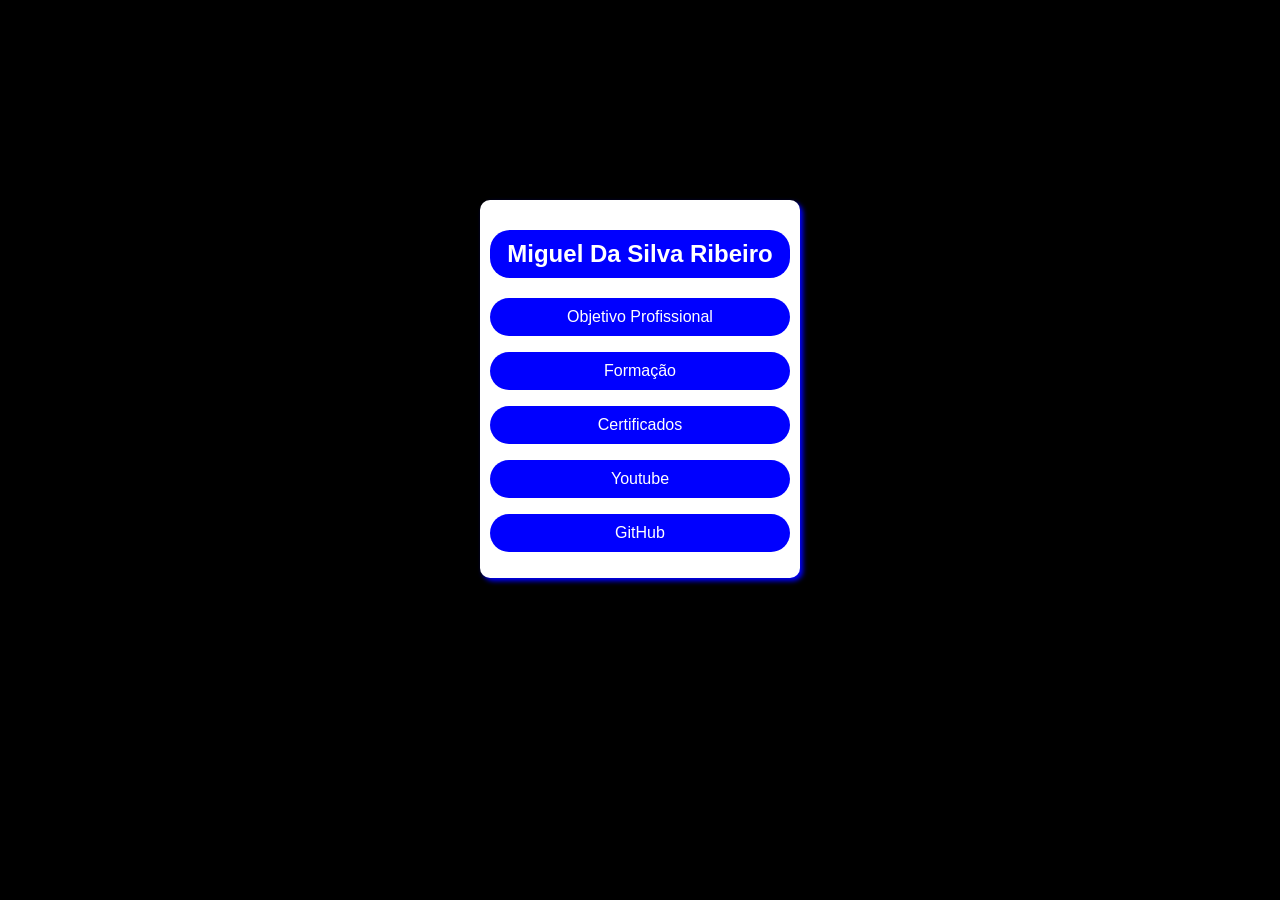
==== index.html @ 0e8af09c "Index criada" ====
<!DOCTYPE html>
<html lang="pt-br">
<head>
    <meta charset="UTF-8">
    <meta name="viewport" content="width=device-width, initial-scale=1.0">
    <title>.</title>
    <link rel="stylesheet" href="style.css">
</head>
<body>
    <main>
        <h2>Miguel Da Silva Ribeiro</h2>
        <p><a href="">Objetivo Profissional</a></p>
        <p><a href="">Formação</a></p>
        <p><a href="Certificado.html">Certificados</a></p>
        <p><a href="https://www.youtube.com/@MiguelJHS">Youtube</a></p>
        <p><a href="https://github.com/Miguel-JHS">GitHub</a></p>
    </main>
</body>
</html>
---- style.css ----
body {
    background-color: black;
}


main {
    background-color: white;
    font-family: Arial, Helvetica, sans-serif;
    width: 300px;
    text-align: center;
    margin: auto;
    margin-top: 200px;
    box-shadow: 3px 3px 5px blue;
    padding: 10px;
    border-radius: 10px;

}

h2 {
    background-color: blue;
    color: white;
    padding: 10px;
    border-radius: 20px;
}

a {
    
    text-decoration: none;
    color: white;
}

p:hover {
    background-color: rgb(182, 255, 10);
    transition: 0.5s;
}

p {
    background-color: blue;
    color: white;
    padding: 10px;
    border-radius: 20px;
}
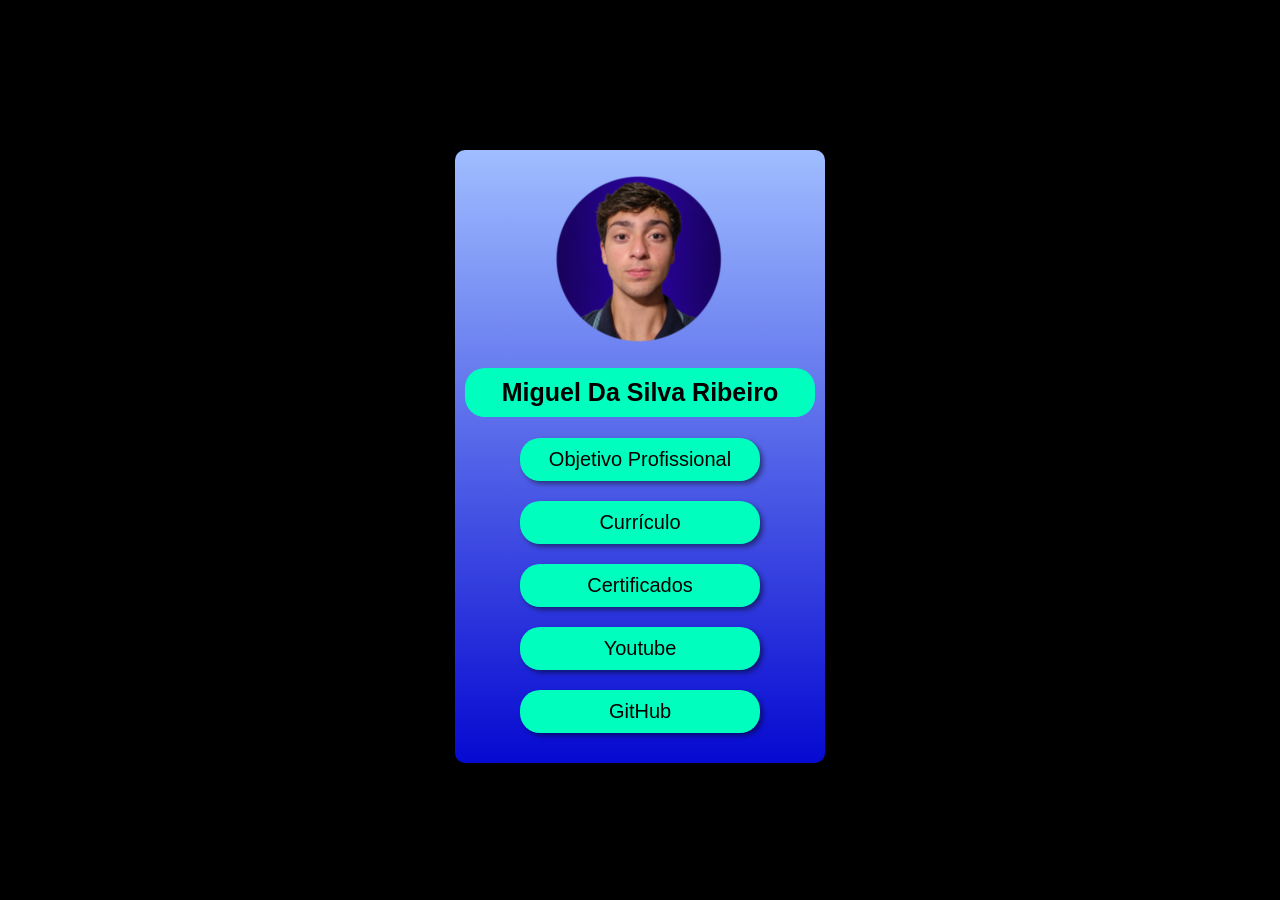
==== commit 91e1eddb: "css Foto e estilo" ====
--- a/index.html
+++ b/index.html
@@ -3,17 +3,18 @@
 <head>
     <meta charset="UTF-8">
     <meta name="viewport" content="width=device-width, initial-scale=1.0">
-    <title>.</title>
+    <title>Portfólio</title>
     <link rel="stylesheet" href="style.css">
 </head>
 <body>
     <main>
+        <p id="Foto"><img src="imagens/Foto sem fundo2.png" alt="Foto"></p>
         <h2>Miguel Da Silva Ribeiro</h2>
-        <p><a href="">Objetivo Profissional</a></p>
-        <p><a href="">Formação</a></p>
-        <p><a href="Certificado.html">Certificados</a></p>
-        <p><a href="https://www.youtube.com/@MiguelJHS">Youtube</a></p>
-        <p><a href="https://github.com/Miguel-JHS">GitHub</a></p>
+        <p id="p2"><a href="">Objetivo Profissional</a></p>
+        <p id="p2"><a href="">Currículo</a></p>
+        <p id="p2"><a href="Certificado.html">Certificados</a></p>
+        <p id="p2"><a href="https://www.youtube.com/@MiguelJHS">Youtube</a></p>
+        <p id="p2"><a href="https://github.com/Miguel-JHS">GitHub</a></p>
     </main>
 </body>
 </html>
--- a/style.css
+++ b/style.css
@@ -1,24 +1,24 @@
 body {
-    background-color: black;
+    background-color: rgb(0, 0, 0);
 }
 
 
 main {
-    background-color: white;
+    background: linear-gradient(rgb(159, 189, 255), rgb(6, 9, 209));
     font-family: Arial, Helvetica, sans-serif;
-    width: 300px;
+    width: 350px;
     text-align: center;
     margin: auto;
-    margin-top: 200px;
-    box-shadow: 3px 3px 5px blue;
+    margin-top: 150px;
+    box-shadow: 3px 3px 5px rgba(0, 0, 7, 0.425);
     padding: 10px;
     border-radius: 10px;
-
 }
 
 h2 {
-    background-color: blue;
-    color: white;
+    background-color: rgb(0, 255, 191);
+    color: balck;
+    font-size: 25px;
     padding: 10px;
     border-radius: 20px;
 }
@@ -26,17 +26,28 @@
 a {
     
     text-decoration: none;
-    color: white;
+    color: rgb(0, 0, 0);
 }
 
-p:hover {
-    background-color: rgb(182, 255, 10);
+#p2:hover {
+    background-color: rgb(13, 192, 13);
     transition: 0.5s;
 }
 
-p {
-    background-color: blue;
-    color: white;
+#p2 {
+    background-color: rgb(0, 255, 191);
+    font-size: 20px;
+    width: 220px;
     padding: 10px;
+    margin: 20px auto;
     border-radius: 20px;
+    box-shadow: 3px 3px 5px rgba(0, 0, 0, 0.452);
+}
+
+img {
+    text-align: center;
+}
+
+#Foto {
+       text-align: center;
 }
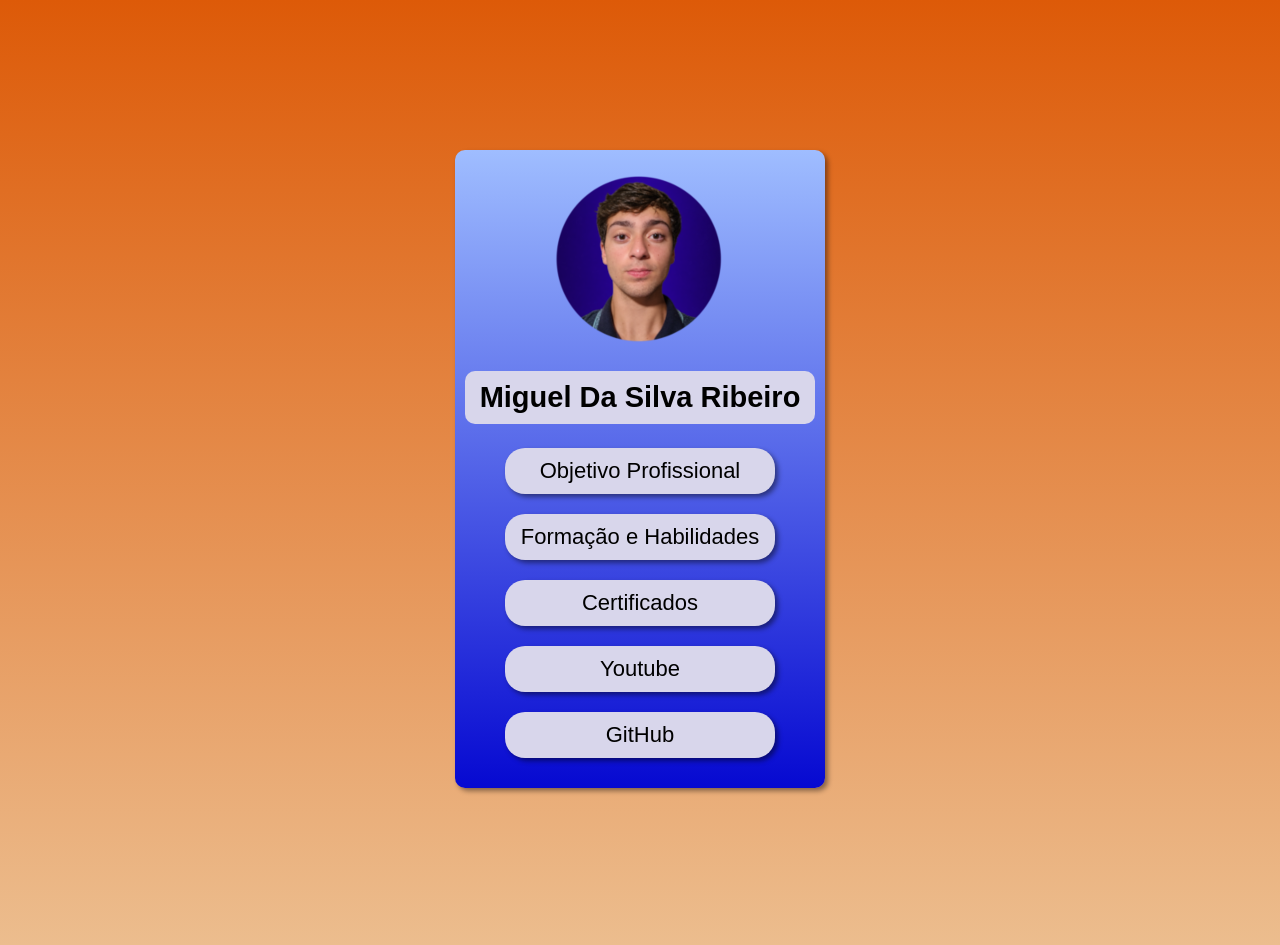
==== commit ecdf7c0f: "s" ====
--- a/index.html
+++ b/index.html
@@ -10,8 +10,8 @@
     <main>
         <p id="Foto"><img src="imagens/Foto sem fundo2.png" alt="Foto"></p>
         <h2>Miguel Da Silva Ribeiro</h2>
-        <p id="p2"><a href="">Objetivo Profissional</a></p>
-        <p id="p2"><a href="">Currículo</a></p>
+        <p id="p2"><a href="Objetivo.html">Objetivo Profissional</a></p>
+        <p id="p2"><a href="Formação.html">Formação e Habilidades</a></p>
         <p id="p2"><a href="Certificado.html">Certificados</a></p>
         <p id="p2"><a href="https://www.youtube.com/@MiguelJHS">Youtube</a></p>
         <p id="p2"><a href="https://github.com/Miguel-JHS">GitHub</a></p>
--- a/style.css
+++ b/style.css
@@ -1,10 +1,11 @@
 body {
-    background-color: rgb(0, 0, 0);
+    background: linear-gradient(#dd5a08, #ecbd8e);
+    min-height: 787px;
 }
 
 
 main {
-    background: linear-gradient(rgb(159, 189, 255), rgb(6, 9, 209));
+    background: linear-gradient(#9fbdff, #0609d1);
     font-family: Arial, Helvetica, sans-serif;
     width: 350px;
     text-align: center;
@@ -16,28 +17,28 @@
 }
 
 h2 {
-    background-color: rgb(0, 255, 191);
-    color: balck;
-    font-size: 25px;
+    background-color: #d8d6eb;
+    color: black;
+    font-size: 29px;
     padding: 10px;
-    border-radius: 20px;
+    border-radius: 10px;
 }
 
 a {
-    
+    display: block;
     text-decoration: none;
     color: rgb(0, 0, 0);
 }
 
 #p2:hover {
-    background-color: rgb(13, 192, 13);
+    background-color: yellow;
     transition: 0.5s;
 }
 
 #p2 {
-    background-color: rgb(0, 255, 191);
-    font-size: 20px;
-    width: 220px;
+    background-color: #d8d6eb;
+    font-size: 22px;
+    width: 250px;
     padding: 10px;
     margin: 20px auto;
     border-radius: 20px;
